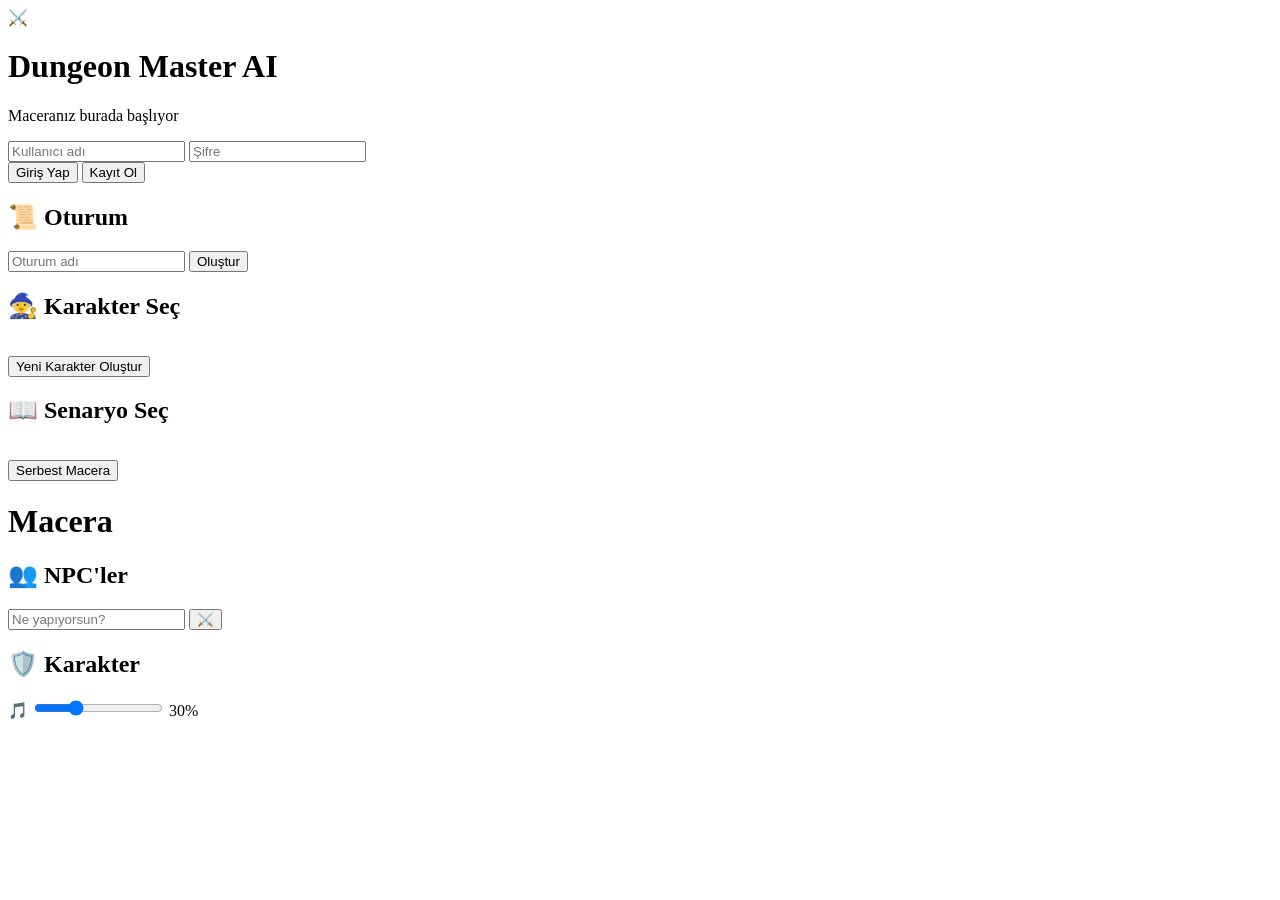
==== ui/static/index.html @ 842b17a7 "Add Flask web UI and frontend assets Introduce a new ui package containing a Flask-based web interfa" ====
<!DOCTYPE html>
<html lang="tr">
<head>
    <meta charset="UTF-8">
    <meta name="viewport" content="width=device-width, initial-scale=1.0">
    <title>⚔️ Dungeon Master AI</title>
    <meta name="description" content="AI-powered Dungeon Master for D&D adventures">
    <link rel="preconnect" href="https://fonts.googleapis.com">
    <link rel="preconnect" href="https://fonts.gstatic.com" crossorigin>
    <link href="https://fonts.googleapis.com/css2?family=Cinzel:wght@400;700;900&family=Inter:wght@300;400;500;600&family=MedievalSharp&display=swap" rel="stylesheet">
    <link rel="stylesheet" href="/static/style.css">
</head>
<body>

    <!-- ═══ LOGIN SCREEN ═══ -->
    <div id="screen-login" class="screen active">
        <div class="login-container">
            <div class="login-logo">⚔️</div>
            <h1 class="login-title">Dungeon Master AI</h1>
            <p class="login-subtitle">Maceranız burada başlıyor</p>
            <div class="login-form">
                <input type="text" id="login-username" placeholder="Kullanıcı adı" autocomplete="off">
                <input type="password" id="login-password" placeholder="Şifre">
                <div class="login-buttons">
                    <button id="btn-login" class="btn btn-primary">Giriş Yap</button>
                    <button id="btn-register" class="btn btn-secondary">Kayıt Ol</button>
                </div>
                <div id="login-error" class="error-message"></div>
            </div>
        </div>
    </div>

    <!-- ═══ SESSION SCREEN ═══ -->
    <div id="screen-session" class="screen">
        <div class="setup-container">
            <h2 class="setup-title">📜 Oturum</h2>
            <div id="active-session-box" class="setup-box" style="display:none">
                <p>Aktif oturum: <strong id="active-session-name"></strong></p>
                <button id="btn-continue-session" class="btn btn-primary">Devam Et</button>
                <button id="btn-new-session" class="btn btn-secondary">Yeni Oturum</button>
            </div>
            <div id="new-session-box" class="setup-box">
                <input type="text" id="session-name-input" placeholder="Oturum adı">
                <button id="btn-create-session" class="btn btn-primary">Oluştur</button>
            </div>
        </div>
    </div>

    <!-- ═══ CHARACTER SCREEN ═══ -->
    <div id="screen-character" class="screen">
        <div class="setup-container">
            <h2 class="setup-title">🧙 Karakter Seç</h2>
            <div id="character-list" class="card-grid"></div>
            <button id="btn-new-character" class="btn btn-secondary" style="margin-top:1rem">Yeni Karakter Oluştur</button>
        </div>

        <!-- Karakter Oluşturma Formu -->
        <div id="character-creator" class="setup-container" style="display:none; margin-top:2rem">
            <h2 class="setup-title">⚔️ Karakter Oluştur</h2>
            <div class="creator-form">
                <input type="text" id="cc-name" placeholder="Karakter ismi">
                <div class="creator-row">
                    <div class="creator-col">
                        <label>Irk</label>
                        <select id="cc-race"></select>
                    </div>
                    <div class="creator-col">
                        <label>Sınıf</label>
                        <select id="cc-class"></select>
                    </div>
                </div>
                <input type="text" id="cc-background" placeholder="Arka plan (ör: gezgin savaşçı)">
                <div id="cc-abilities" class="abilities-grid"></div>
                <button id="btn-create-char" class="btn btn-primary">Karakteri Oluştur</button>
            </div>
        </div>
    </div>

    <!-- ═══ SCENARIO SCREEN ═══ -->
    <div id="screen-scenario" class="screen">
        <div class="setup-container">
            <h2 class="setup-title">📖 Senaryo Seç</h2>
            <div id="scenario-list" class="card-grid"></div>
            <button id="btn-free-play" class="btn btn-secondary" style="margin-top:1rem">Serbest Macera</button>
        </div>
    </div>

    <!-- ═══ GAME SCREEN ═══ -->
    <div id="screen-game" class="screen">

        <!-- Scenario Title Bar -->
        <div id="game-header">
            <h1 id="scenario-title" class="scenario-title">Macera</h1>
            <span id="node-title" class="node-title"></span>
        </div>

        <!-- Three Column Layout -->
        <div id="game-layout">

            <!-- LEFT: NPC Panel -->
            <aside id="panel-npcs" class="game-panel">
                <h2 class="panel-title">👥 NPC'ler</h2>
                <div id="npc-list" class="panel-content"></div>
            </aside>

            <!-- CENTER: Chat -->
            <main id="panel-chat">
                <div id="chat-bg-overlay"></div>
                <div id="chat-messages"></div>
                <div id="chat-input-area">
                    <input type="text" id="chat-input" placeholder="Ne yapıyorsun?" autocomplete="off">
                    <button id="btn-send" class="btn btn-send" title="Gönder">⚔️</button>
                </div>
            </main>

            <!-- RIGHT: Character Panel -->
            <aside id="panel-character" class="game-panel">
                <h2 class="panel-title">🛡️ Karakter</h2>
                <div id="character-sheet" class="panel-content"></div>
            </aside>

        </div>

        <!-- Music Volume Control -->
        <div id="music-control">
            <span class="music-icon" id="music-icon">🎵</span>
            <input type="range" id="volume-slider" min="0" max="100" value="30" title="Müzik Ses Seviyesi">
            <span id="volume-label" class="volume-label">30%</span>
        </div>

    </div>

    <!-- Background Music -->
    <audio id="bg-music" loop preload="auto">
        <source src="/assets/music.mp3" type="audio/mpeg">
        <source src="/assets/music.ogg" type="audio/ogg">
        <source src="/assets/music.wav" type="audio/wav">
    </audio>

    <!-- Loading Overlay -->
    <div id="loading-overlay" class="loading-overlay" style="display:none">
        <div class="loading-spinner"></div>
        <p class="loading-text">GM düşünüyor...</p>
    </div>

    <script src="/static/app.js"></script>
</body>
</html>
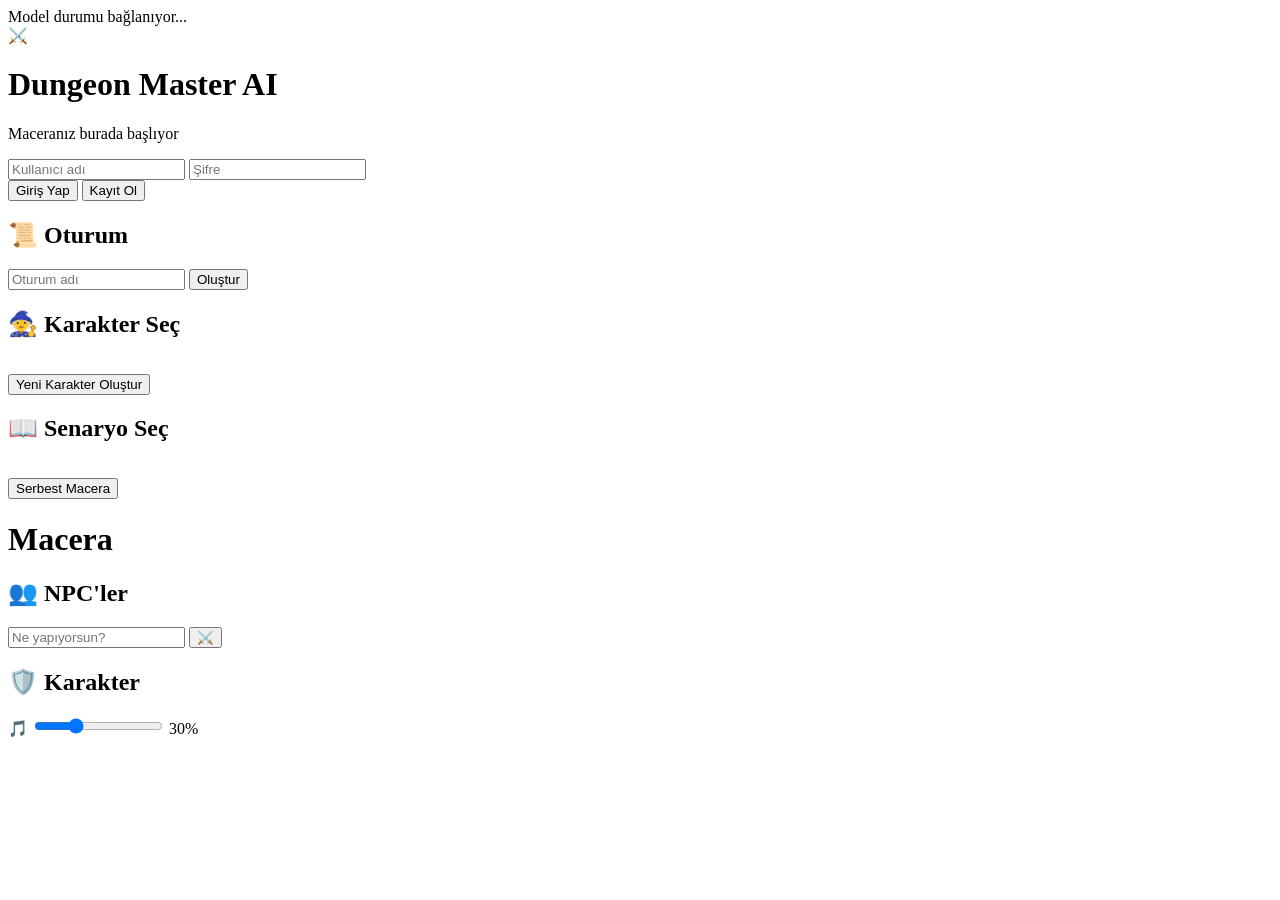
==== commit 0eae976f: "Add NLLB translator and UI integration Introduce a lazy-loaded NLLB-200 translator (ui/translator.py" ====
--- a/ui/static/index.html
+++ b/ui/static/index.html
@@ -11,6 +11,9 @@
     <link rel="stylesheet" href="/static/style.css">
 </head>
 <body>
+
+    <!-- Model Status Indicator -->
+    <div id="model-status">Model durumu bağlanıyor...</div>
 
     <!-- ═══ LOGIN SCREEN ═══ -->
     <div id="screen-login" class="screen active">
@@ -108,8 +111,11 @@
                 <div id="chat-bg-overlay"></div>
                 <div id="chat-messages"></div>
                 <div id="chat-input-area">
-                    <input type="text" id="chat-input" placeholder="Ne yapıyorsun?" autocomplete="off">
-                    <button id="btn-send" class="btn btn-send" title="Gönder">⚔️</button>
+                    <div class="chat-input-row">
+                        <input type="text" id="chat-input" placeholder="Ne yapıyorsun?" autocomplete="off">
+                        <button id="btn-send" class="btn btn-send" title="Gönder">⚔️</button>
+                    </div>
+                    <div id="translation-preview"></div>
                 </div>
             </main>
 
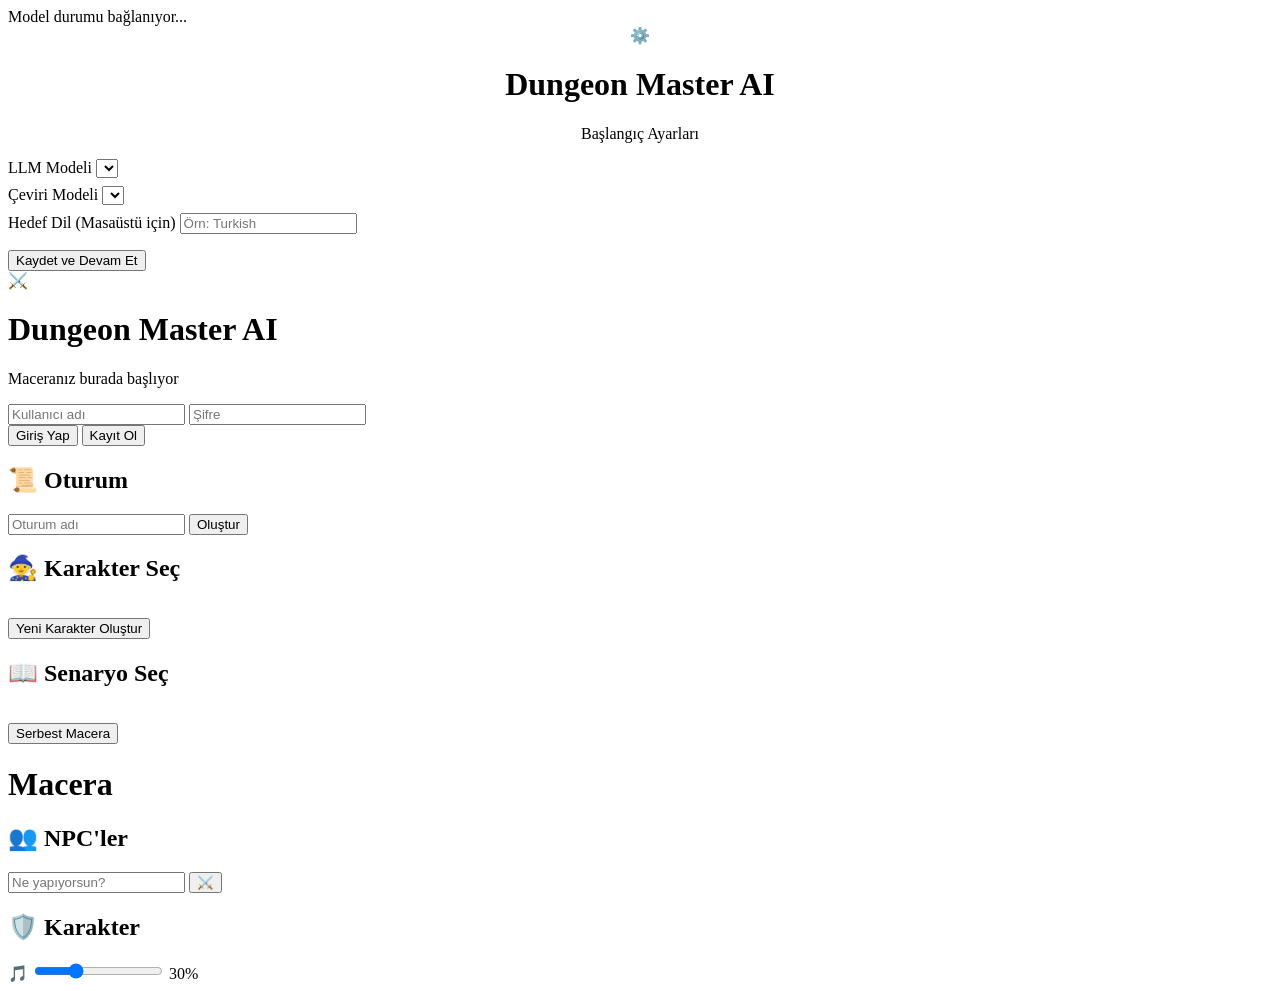
==== commit 83dfdd6e: "bug fixes" ====
--- a/ui/static/index.html
+++ b/ui/static/index.html
@@ -15,8 +15,32 @@
     <!-- Model Status Indicator -->
     <div id="model-status">Model durumu bağlanıyor...</div>
 
+    <!-- ═══ CONFIG SCREEN ═══ -->
+    <div id="screen-config" class="screen active">
+        <div class="setup-container" style="text-align: center;">
+            <div class="login-logo">⚙️</div>
+            <h1 class="login-title">Dungeon Master AI</h1>
+            <p class="login-subtitle">Başlangıç Ayarları</p>
+            <div class="creator-form" style="text-align: left;">
+                <div class="creator-col">
+                    <label>LLM Modeli</label>
+                    <select id="config-llm-model"></select>
+                </div>
+                <div class="creator-col" style="margin-top: 0.5rem">
+                    <label>Çeviri Modeli</label>
+                    <select id="config-translator-model"></select>
+                </div>
+                <div class="creator-col" style="margin-top: 0.5rem">
+                    <label>Hedef Dil (Masaüstü için)</label>
+                    <input type="text" id="config-target-language" placeholder="Örn: Turkish">
+                </div>
+                <button id="btn-save-config" class="btn btn-primary" style="margin-top: 1rem">Kaydet ve Devam Et</button>
+            </div>
+        </div>
+    </div>
+
     <!-- ═══ LOGIN SCREEN ═══ -->
-    <div id="screen-login" class="screen active">
+    <div id="screen-login" class="screen">
         <div class="login-container">
             <div class="login-logo">⚔️</div>
             <h1 class="login-title">Dungeon Master AI</h1>
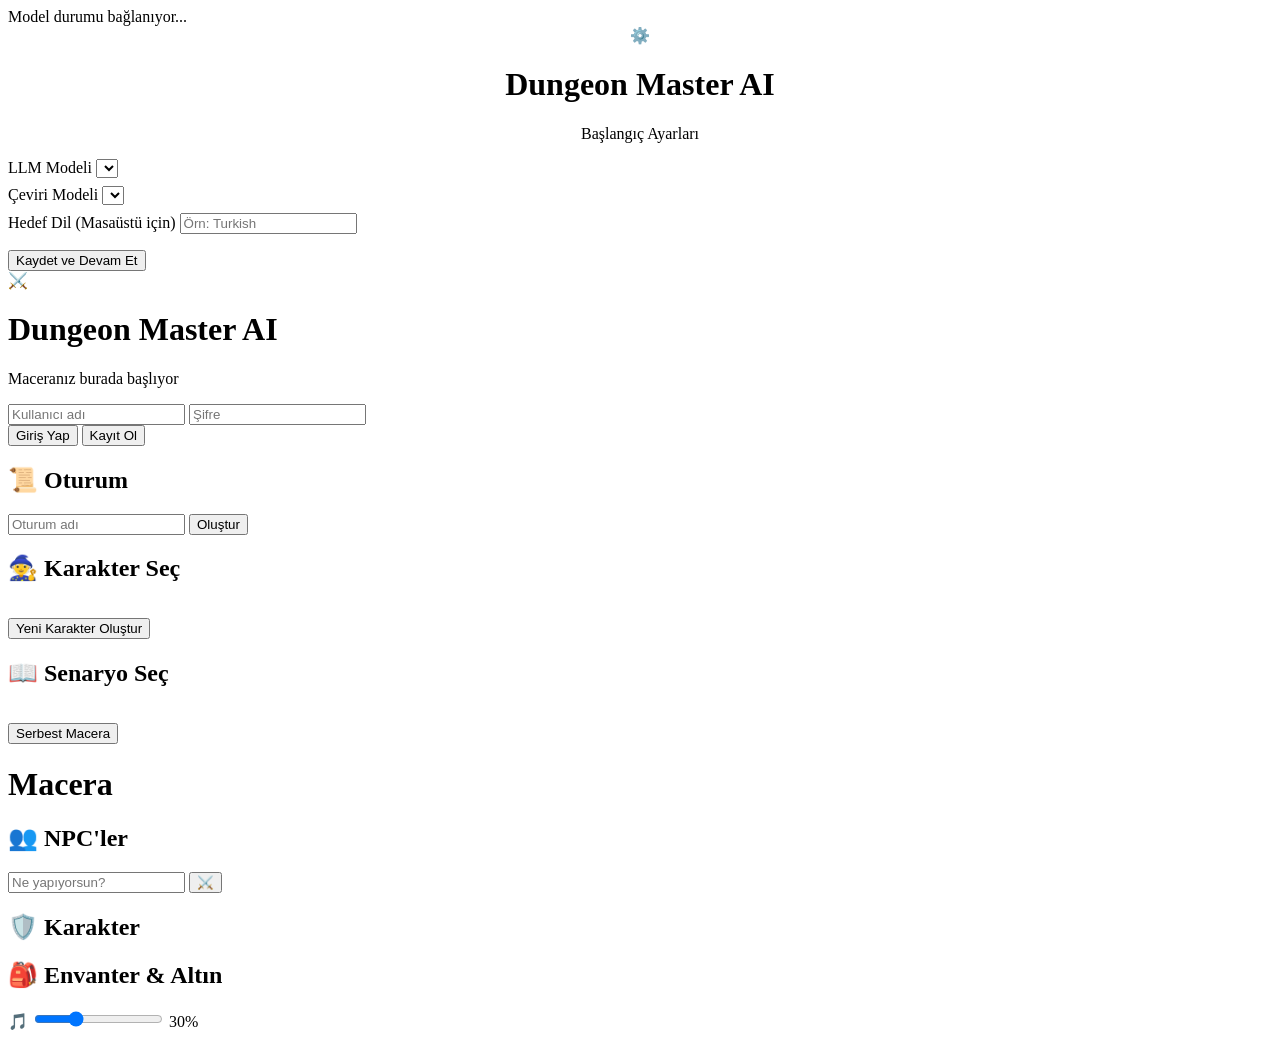
==== commit b7dcf0b5: "Add combat, inventory, quest and XP systems Introduce core RPG systems and DB migrations: add game/c" ====
--- a/ui/static/index.html
+++ b/ui/static/index.html
@@ -134,6 +134,11 @@
             <main id="panel-chat">
                 <div id="chat-bg-overlay"></div>
                 <div id="chat-messages"></div>
+                
+                <!-- Encounters & Item Pickup Modals Area -->
+                <div id="combat-status-container" style="display:none;" class="combat-status-panel"></div>
+                <div id="item-pickup-container" style="display:none;" class="item-pickup-panel"></div>
+
                 <div id="chat-input-area">
                     <div class="chat-input-row">
                         <input type="text" id="chat-input" placeholder="Ne yapıyorsun?" autocomplete="off">
@@ -147,6 +152,9 @@
             <aside id="panel-character" class="game-panel">
                 <h2 class="panel-title">🛡️ Karakter</h2>
                 <div id="character-sheet" class="panel-content"></div>
+                
+                <h2 class="panel-title" style="border-top: 1px solid var(--border-subtle); margin-top:0.5rem;">🎒 Envanter & Altın</h2>
+                <div id="inventory-sheet" class="panel-content" style="flex:0.7"></div>
             </aside>
 
         </div>
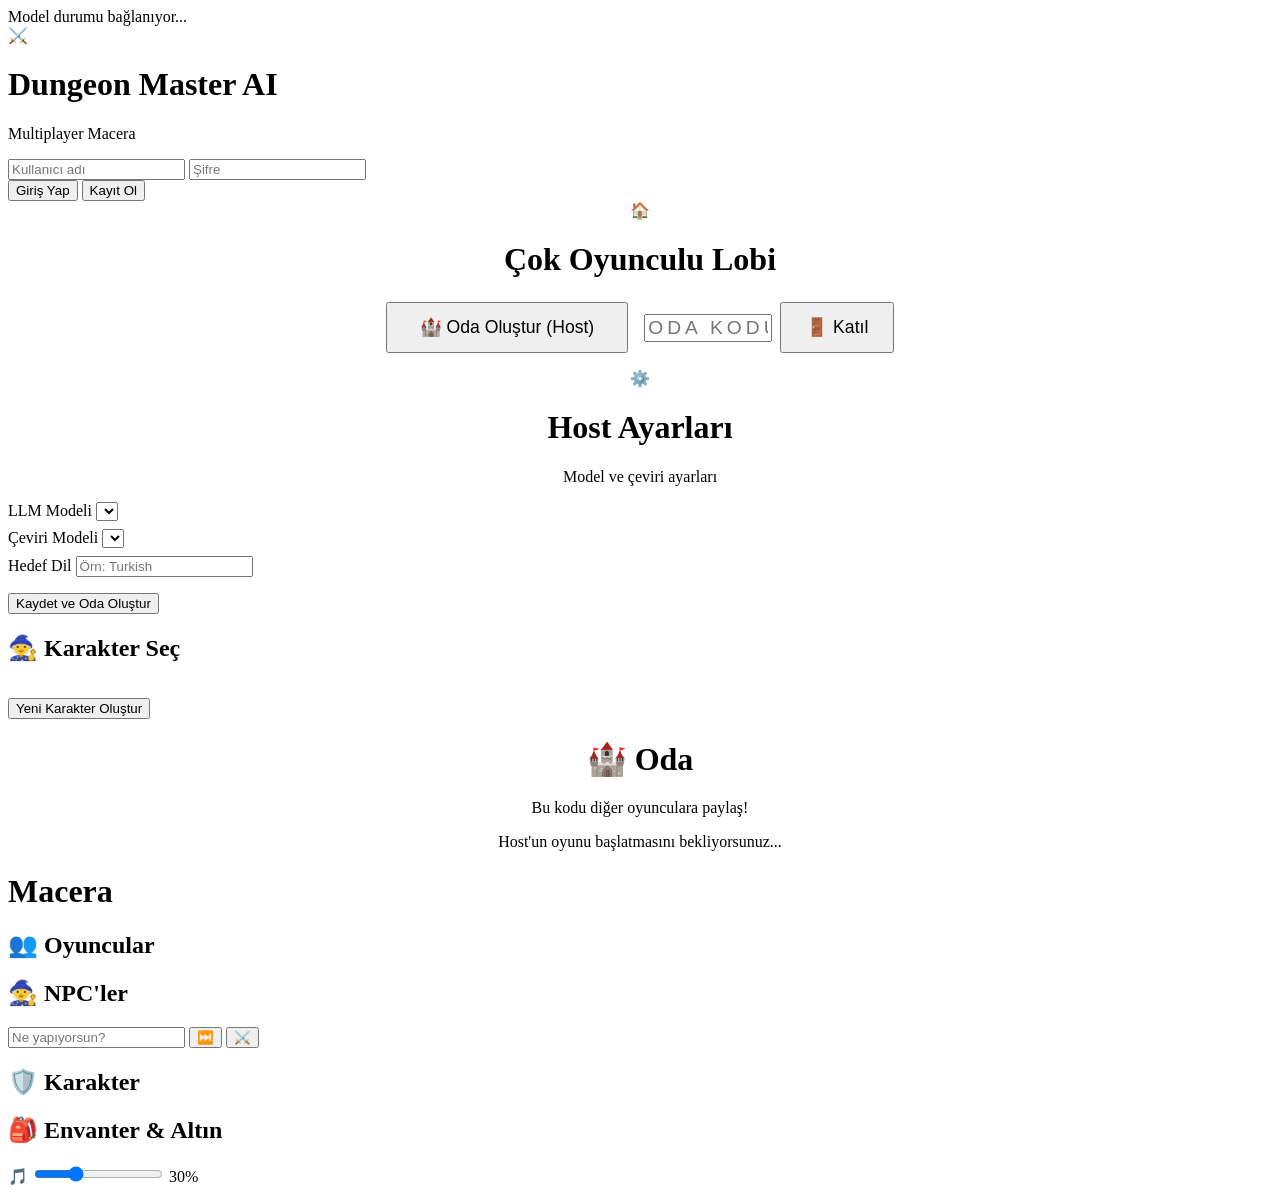
==== commit 19b9c691: "Add multiplayer rooms and per-player inventory Introduce a multiplayer room/lobby system and per-pla" ====
--- a/ui/static/index.html
+++ b/ui/static/index.html
@@ -3,8 +3,8 @@
 <head>
     <meta charset="UTF-8">
     <meta name="viewport" content="width=device-width, initial-scale=1.0">
-    <title>⚔️ Dungeon Master AI</title>
-    <meta name="description" content="AI-powered Dungeon Master for D&D adventures">
+    <title>⚔️ Dungeon Master AI — Multiplayer</title>
+    <meta name="description" content="AI-powered Dungeon Master for multiplayer D&D adventures">
     <link rel="preconnect" href="https://fonts.googleapis.com">
     <link rel="preconnect" href="https://fonts.gstatic.com" crossorigin>
     <link href="https://fonts.googleapis.com/css2?family=Cinzel:wght@400;700;900&family=Inter:wght@300;400;500;600&family=MedievalSharp&display=swap" rel="stylesheet">
@@ -15,36 +15,12 @@
     <!-- Model Status Indicator -->
     <div id="model-status">Model durumu bağlanıyor...</div>
 
-    <!-- ═══ CONFIG SCREEN ═══ -->
-    <div id="screen-config" class="screen active">
-        <div class="setup-container" style="text-align: center;">
-            <div class="login-logo">⚙️</div>
-            <h1 class="login-title">Dungeon Master AI</h1>
-            <p class="login-subtitle">Başlangıç Ayarları</p>
-            <div class="creator-form" style="text-align: left;">
-                <div class="creator-col">
-                    <label>LLM Modeli</label>
-                    <select id="config-llm-model"></select>
-                </div>
-                <div class="creator-col" style="margin-top: 0.5rem">
-                    <label>Çeviri Modeli</label>
-                    <select id="config-translator-model"></select>
-                </div>
-                <div class="creator-col" style="margin-top: 0.5rem">
-                    <label>Hedef Dil (Masaüstü için)</label>
-                    <input type="text" id="config-target-language" placeholder="Örn: Turkish">
-                </div>
-                <button id="btn-save-config" class="btn btn-primary" style="margin-top: 1rem">Kaydet ve Devam Et</button>
-            </div>
-        </div>
-    </div>
-
-    <!-- ═══ LOGIN SCREEN ═══ -->
-    <div id="screen-login" class="screen">
+    <!-- ═══ LOGIN SCREEN (first screen) ═══ -->
+    <div id="screen-login" class="screen active">
         <div class="login-container">
             <div class="login-logo">⚔️</div>
             <h1 class="login-title">Dungeon Master AI</h1>
-            <p class="login-subtitle">Maceranız burada başlıyor</p>
+            <p class="login-subtitle">Multiplayer Macera</p>
             <div class="login-form">
                 <input type="text" id="login-username" placeholder="Kullanıcı adı" autocomplete="off">
                 <input type="password" id="login-password" placeholder="Şifre">
@@ -57,23 +33,54 @@
         </div>
     </div>
 
-    <!-- ═══ SESSION SCREEN ═══ -->
-    <div id="screen-session" class="screen">
-        <div class="setup-container">
-            <h2 class="setup-title">📜 Oturum</h2>
-            <div id="active-session-box" class="setup-box" style="display:none">
-                <p>Aktif oturum: <strong id="active-session-name"></strong></p>
-                <button id="btn-continue-session" class="btn btn-primary">Devam Et</button>
-                <button id="btn-new-session" class="btn btn-secondary">Yeni Oturum</button>
-            </div>
-            <div id="new-session-box" class="setup-box">
-                <input type="text" id="session-name-input" placeholder="Oturum adı">
-                <button id="btn-create-session" class="btn btn-primary">Oluştur</button>
-            </div>
-        </div>
-    </div>
-
-    <!-- ═══ CHARACTER SCREEN ═══ -->
+    <!-- ═══ LOBBY SCREEN ═══ -->
+    <div id="screen-lobby" class="screen">
+        <div class="setup-container" style="text-align: center;">
+            <div class="login-logo">🏠</div>
+            <h1 class="login-title">Çok Oyunculu Lobi</h1>
+            <p class="login-subtitle" id="lobby-welcome"></p>
+
+            <div style="display:flex; gap:1rem; justify-content:center; margin-top:1.5rem; flex-wrap:wrap;">
+                <button id="btn-create-room" class="btn btn-primary" style="font-size:1.1rem; padding:0.8rem 2rem;">
+                    🏰 Oda Oluştur (Host)
+                </button>
+                <div style="display:flex; gap:0.5rem; align-items:center;">
+                    <input type="text" id="join-room-code" placeholder="Oda Kodu" maxlength="4" 
+                           style="width:120px; text-transform:uppercase; text-align:center; font-size:1.2rem; letter-spacing:4px;">
+                    <button id="btn-join-room" class="btn btn-secondary" style="font-size:1.1rem; padding:0.8rem 1.5rem;">
+                        🚪 Katıl
+                    </button>
+                </div>
+            </div>
+            <div id="lobby-error" class="error-message" style="margin-top:1rem;"></div>
+        </div>
+    </div>
+
+    <!-- ═══ HOST CONFIG SCREEN (model selection before room creation) ═══ -->
+    <div id="screen-host-config" class="screen">
+        <div class="setup-container" style="text-align: center;">
+            <div class="login-logo">⚙️</div>
+            <h1 class="login-title">Host Ayarları</h1>
+            <p class="login-subtitle">Model ve çeviri ayarları</p>
+            <div class="creator-form" style="text-align: left;">
+                <div class="creator-col">
+                    <label>LLM Modeli</label>
+                    <select id="config-llm-model"></select>
+                </div>
+                <div class="creator-col" style="margin-top: 0.5rem">
+                    <label>Çeviri Modeli</label>
+                    <select id="config-translator-model"></select>
+                </div>
+                <div class="creator-col" style="margin-top: 0.5rem">
+                    <label>Hedef Dil</label>
+                    <input type="text" id="config-target-language" placeholder="Örn: Turkish">
+                </div>
+                <button id="btn-save-config" class="btn btn-primary" style="margin-top: 1rem">Kaydet ve Oda Oluştur</button>
+            </div>
+        </div>
+    </div>
+
+    <!-- ═══ CHARACTER SELECT ═══ -->
     <div id="screen-character" class="screen">
         <div class="setup-container">
             <h2 class="setup-title">🧙 Karakter Seç</h2>
@@ -81,7 +88,7 @@
             <button id="btn-new-character" class="btn btn-secondary" style="margin-top:1rem">Yeni Karakter Oluştur</button>
         </div>
 
-        <!-- Karakter Oluşturma Formu -->
+        <!-- Character Creator Form -->
         <div id="character-creator" class="setup-container" style="display:none; margin-top:2rem">
             <h2 class="setup-title">⚔️ Karakter Oluştur</h2>
             <div class="creator-form">
@@ -103,12 +110,29 @@
         </div>
     </div>
 
-    <!-- ═══ SCENARIO SCREEN ═══ -->
-    <div id="screen-scenario" class="screen">
-        <div class="setup-container">
-            <h2 class="setup-title">📖 Senaryo Seç</h2>
-            <div id="scenario-list" class="card-grid"></div>
-            <button id="btn-free-play" class="btn btn-secondary" style="margin-top:1rem">Serbest Macera</button>
+    <!-- ═══ ROOM WAITING SCREEN ═══ -->
+    <div id="screen-room" class="screen">
+        <div class="setup-container" style="text-align:center;">
+            <h1 class="login-title">🏰 Oda</h1>
+            <div id="room-code-display" class="room-code-big"></div>
+            <p class="login-subtitle">Bu kodu diğer oyunculara paylaş!</p>
+
+            <div id="room-players-list" class="room-players-grid"></div>
+
+            <!-- Scenario selection (host only) -->
+            <div id="room-scenario-section" style="margin-top:1.5rem; display:none;">
+                <h3 style="color:var(--gold);margin-bottom:0.5rem;">📖 Senaryo</h3>
+                <div id="room-scenario-list" class="card-grid" style="max-width:600px;margin:0 auto;"></div>
+                <button id="btn-room-free-play" class="btn btn-secondary" style="margin-top:0.5rem;">Serbest Macera</button>
+            </div>
+
+            <button id="btn-start-game" class="btn btn-primary" style="margin-top:1.5rem; font-size:1.1rem; padding:0.8rem 3rem; display:none;">
+                ⚔️ Maceraya Başla
+            </button>
+
+            <div id="room-waiting-msg" style="margin-top:1rem; color:var(--text-secondary);">
+                Host'un oyunu başlatmasını bekliyorsunuz...
+            </div>
         </div>
     </div>
 
@@ -119,14 +143,18 @@
         <div id="game-header">
             <h1 id="scenario-title" class="scenario-title">Macera</h1>
             <span id="node-title" class="node-title"></span>
+            <span id="round-indicator" class="round-indicator"></span>
         </div>
 
         <!-- Three Column Layout -->
         <div id="game-layout">
 
-            <!-- LEFT: NPC Panel -->
+            <!-- LEFT: Players + NPC Panel -->
             <aside id="panel-npcs" class="game-panel">
-                <h2 class="panel-title">👥 NPC'ler</h2>
+                <h2 class="panel-title">👥 Oyuncular</h2>
+                <div id="players-status-list" class="panel-content" style="flex:0.6"></div>
+
+                <h2 class="panel-title" style="border-top: 1px solid var(--border-subtle); margin-top:0.5rem;">🧙 NPC'ler</h2>
                 <div id="npc-list" class="panel-content"></div>
             </aside>
 
@@ -135,13 +163,20 @@
                 <div id="chat-bg-overlay"></div>
                 <div id="chat-messages"></div>
                 
-                <!-- Encounters & Item Pickup Modals Area -->
+                <!-- Combat & Item Pickup -->
                 <div id="combat-status-container" style="display:none;" class="combat-status-panel"></div>
                 <div id="item-pickup-container" style="display:none;" class="item-pickup-panel"></div>
+
+                <!-- Waiting indicator -->
+                <div id="waiting-indicator" style="display:none;" class="waiting-indicator">
+                    <div class="waiting-spinner"></div>
+                    <span id="waiting-text">Diğer oyuncular bekleniyor...</span>
+                </div>
 
                 <div id="chat-input-area">
                     <div class="chat-input-row">
                         <input type="text" id="chat-input" placeholder="Ne yapıyorsun?" autocomplete="off">
+                        <button id="btn-pass" class="btn btn-pass" title="Tur Geç">⏭️</button>
                         <button id="btn-send" class="btn btn-send" title="Gönder">⚔️</button>
                     </div>
                     <div id="translation-preview"></div>
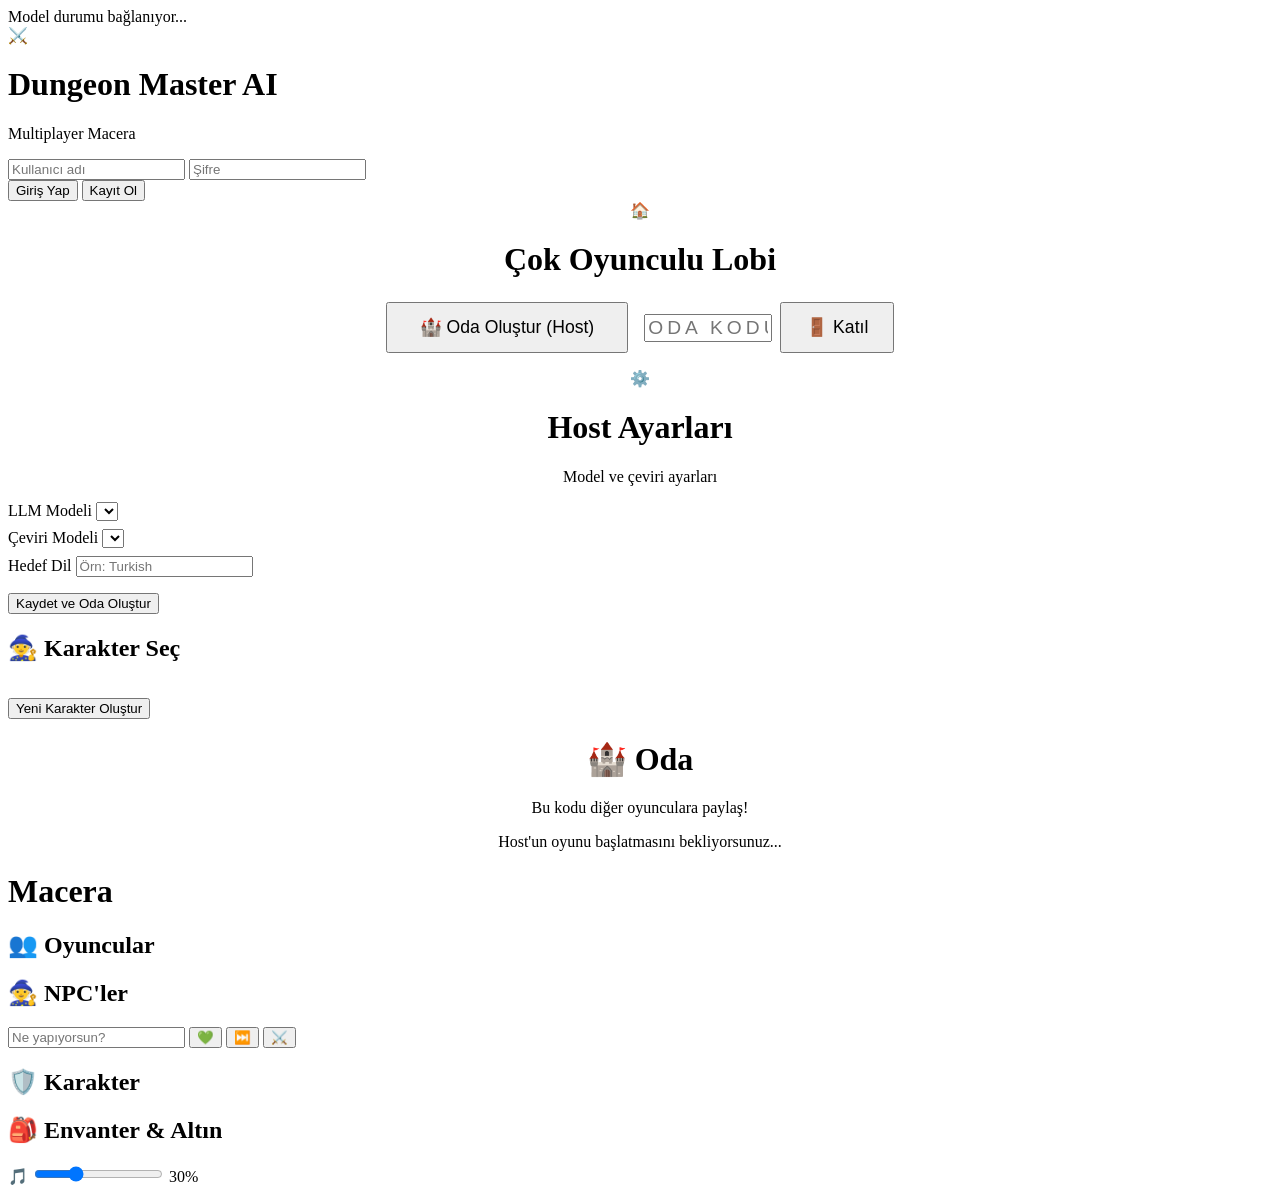
==== commit 11152a7e: "Add skill system with combat/heal and UI Introduce a class-based skill system and integrate it into " ====
--- a/ui/static/index.html
+++ b/ui/static/index.html
@@ -174,8 +174,13 @@
                 </div>
 
                 <div id="chat-input-area">
+                    <!-- Skill buttons panel (visible during combat) -->
+                    <div id="skill-buttons-panel" style="display:none;" class="skill-buttons-panel">
+                    </div>
+
                     <div class="chat-input-row">
                         <input type="text" id="chat-input" placeholder="Ne yapıyorsun?" autocomplete="off">
+                        <button id="btn-heal" class="btn btn-heal" title="İyileştir">💚</button>
                         <button id="btn-pass" class="btn btn-pass" title="Tur Geç">⏭️</button>
                         <button id="btn-send" class="btn btn-send" title="Gönder">⚔️</button>
                     </div>
@@ -216,6 +221,34 @@
         <p class="loading-text">GM düşünüyor...</p>
     </div>
 
+    <!-- Heal Target Modal -->
+    <div id="heal-modal" class="modal-overlay" style="display:none;">
+        <div class="modal-content">
+            <h3>💚 İyileştir — Hedef Seç</h3>
+            <div id="heal-target-list" class="heal-target-list"></div>
+            <button class="btn btn-secondary" onclick="closeHealModal()">İptal</button>
+        </div>
+    </div>
+
+    <!-- Skill Upgrade Modal -->
+    <div id="upgrade-modal" class="modal-overlay" style="display:none;">
+        <div class="modal-content">
+            <h3>⬆️ Seviye Atladın! Bir Skill Güçlendir</h3>
+            <div id="upgrade-skill-list" class="upgrade-skill-list"></div>
+            <button class="btn btn-secondary" onclick="closeUpgradeModal()">Kapat</button>
+        </div>
+    </div>
+
+    <!-- Death Screen -->
+    <div id="death-screen" class="screen" style="display:none;">
+        <div class="death-container">
+            <div class="death-skull">💀</div>
+            <h1 class="death-title">ÖLDÜNÜZ</h1>
+            <p class="death-subtitle">Tüm oyuncular yenildi...</p>
+            <button id="btn-death-return" class="btn btn-primary" style="margin-top:2rem;">🏠 Odaya Dön</button>
+        </div>
+    </div>
+
     <script src="/static/app.js"></script>
 </body>
 </html>
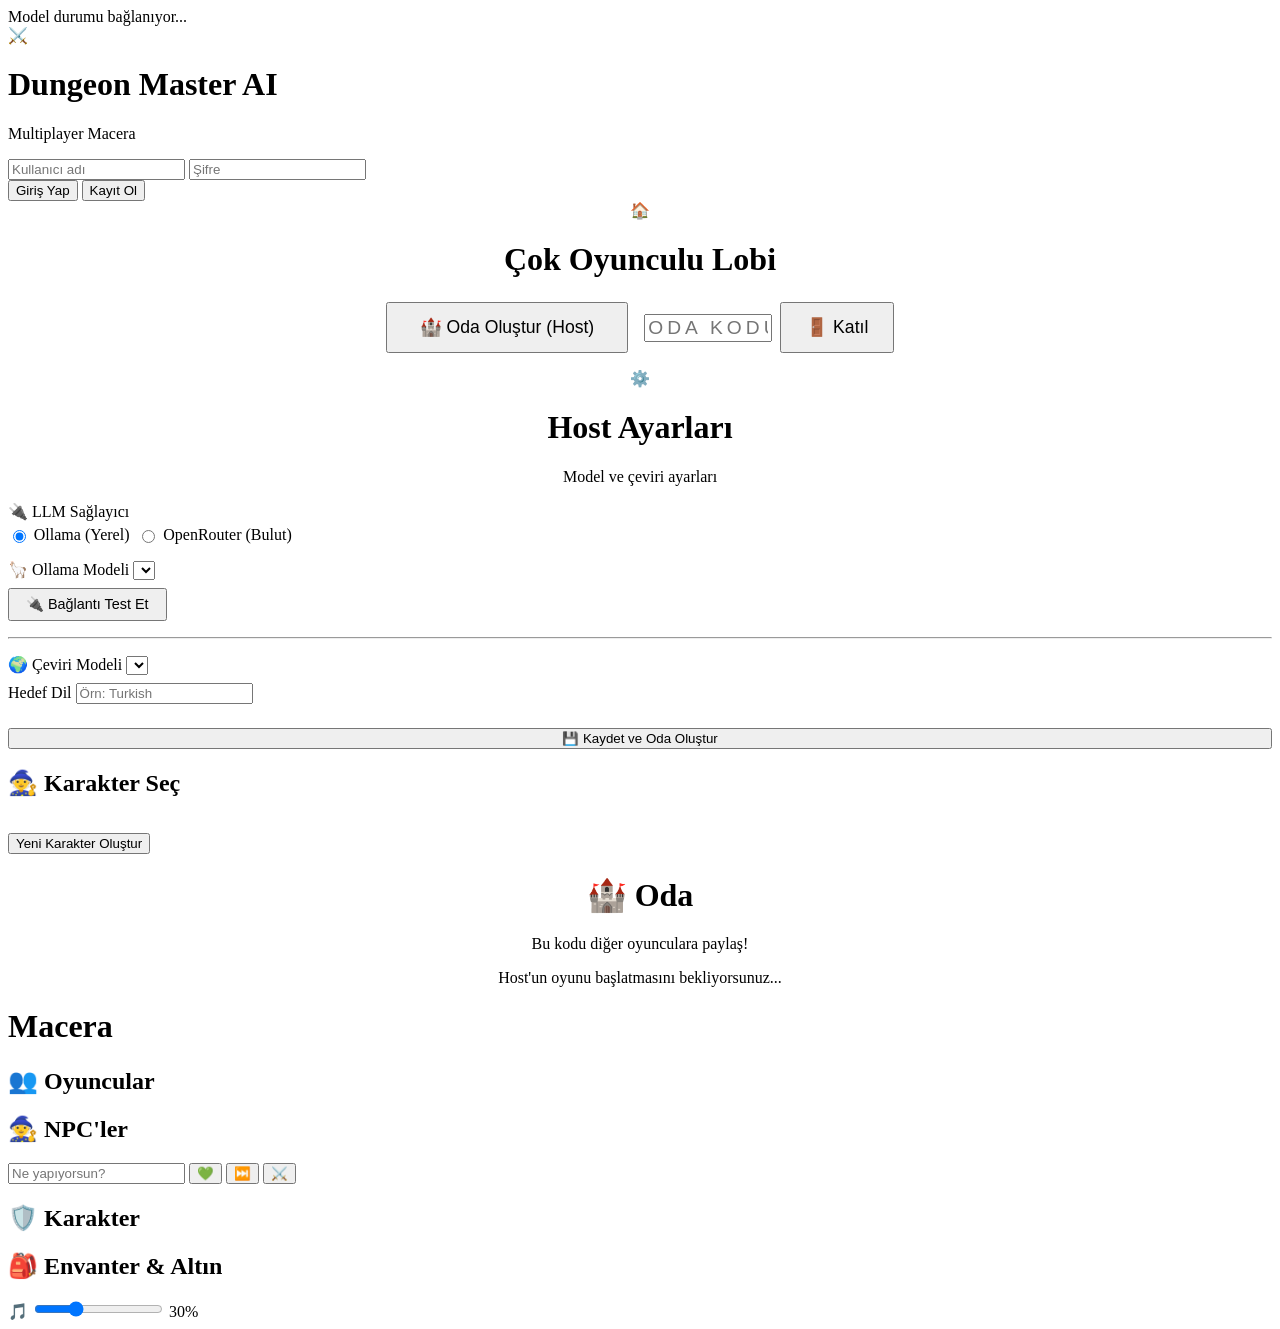
==== commit bd620d78: "combat system redesing and openrouter support" ====
--- a/ui/static/index.html
+++ b/ui/static/index.html
@@ -63,19 +63,61 @@
             <h1 class="login-title">Host Ayarları</h1>
             <p class="login-subtitle">Model ve çeviri ayarları</p>
             <div class="creator-form" style="text-align: left;">
+
+                <!-- Provider Selection -->
+                <div class="creator-col" style="margin-bottom: 1rem;">
+                    <label>🔌 LLM Sağlayıcı</label>
+                    <div style="display:flex; gap:0.5rem; margin-top:0.3rem;">
+                        <label style="display:flex; align-items:center; gap:0.3rem; cursor:pointer;">
+                            <input type="radio" name="provider" value="ollama" id="provider-ollama" checked>
+                            <span>Ollama (Yerel)</span>
+                        </label>
+                        <label style="display:flex; align-items:center; gap:0.3rem; cursor:pointer;">
+                            <input type="radio" name="provider" value="openrouter" id="provider-openrouter">
+                            <span>OpenRouter (Bulut)</span>
+                        </label>
+                    </div>
+                </div>
+
+                <!-- Ollama Model -->
+                <div class="creator-col" id="ollama-model-section">
+                    <label>🦙 Ollama Modeli</label>
+                    <select id="config-llm-model"></select>
+                </div>
+
+                <!-- OpenRouter Model -->
+                <div class="creator-col" id="openrouter-model-section" style="display:none;">
+                    <label>🌐 OpenRouter Modeli</label>
+                    <select id="config-openrouter-model"></select>
+                </div>
+
+                <!-- OpenRouter API Key -->
+                <div class="creator-col" id="openrouter-key-section" style="display:none; margin-top: 0.5rem;">
+                    <label>🔑 OpenRouter API Key</label>
+                    <input type="password" id="config-openrouter-key" placeholder="sk-or-v1-..." style="width:100%;">
+                    <small style="color:var(--text-secondary);">API key'inizi <a href="https://openrouter.ai/keys" target="_blank" style="color:var(--gold);">openrouter.ai/keys</a> adresinden alabilirsiniz.</small>
+                    <div id="openrouter-key-status" style="margin-top:0.3rem; font-size:0.85rem;"></div>
+                </div>
+
+                <!-- Test Connection -->
+                <div class="creator-col" style="margin-top: 0.5rem;">
+                    <button id="btn-test-connection" class="btn btn-secondary" style="font-size:0.9rem; padding:0.4rem 1rem;">🔌 Bağlantı Test Et</button>
+                    <span id="connection-test-result" style="margin-left:0.5rem; font-size:0.85rem;"></span>
+                </div>
+
+                <hr style="border-color:var(--border-subtle); margin: 1rem 0;">
+
+                <!-- Translator -->
                 <div class="creator-col">
-                    <label>LLM Modeli</label>
-                    <select id="config-llm-model"></select>
-                </div>
-                <div class="creator-col" style="margin-top: 0.5rem">
-                    <label>Çeviri Modeli</label>
+                    <label>🌍 Çeviri Modeli</label>
                     <select id="config-translator-model"></select>
                 </div>
-                <div class="creator-col" style="margin-top: 0.5rem">
+                <div class="creator-col" style="margin-top: 0.5rem;">
                     <label>Hedef Dil</label>
                     <input type="text" id="config-target-language" placeholder="Örn: Turkish">
                 </div>
-                <button id="btn-save-config" class="btn btn-primary" style="margin-top: 1rem">Kaydet ve Oda Oluştur</button>
+
+                <button id="btn-save-config" class="btn btn-primary" style="margin-top: 1.5rem; width:100%;">💾 Kaydet ve Oda Oluştur</button>
             </div>
         </div>
     </div>
@@ -173,6 +215,16 @@
                     <span id="waiting-text">Diğer oyuncular bekleniyor...</span>
                 </div>
 
+                <!-- Encounter confirmation prompt -->
+                <div id="encounter-prompt-container" style="display:none;" class="encounter-prompt-panel">
+                    <h3 id="encounter-prompt-title" style="margin-top:0; color:var(--gold);">⚔️ Savaşa Hazırlan!</h3>
+                    <div id="encounter-prompt-enemies" style="margin-bottom: 1rem; color: #ddd; font-size: 0.9rem;"></div>
+                    <div style="display:flex; gap:1rem;">
+                        <button id="btn-encounter-attack" class="btn btn-primary" style="flex:1;">Saldır</button>
+                        <button id="btn-encounter-flee" class="btn btn-secondary" style="flex:1;">Kaç</button>
+                    </div>
+                </div>
+
                 <div id="chat-input-area">
                     <!-- Skill buttons panel (visible during combat) -->
                     <div id="skill-buttons-panel" style="display:none;" class="skill-buttons-panel">
